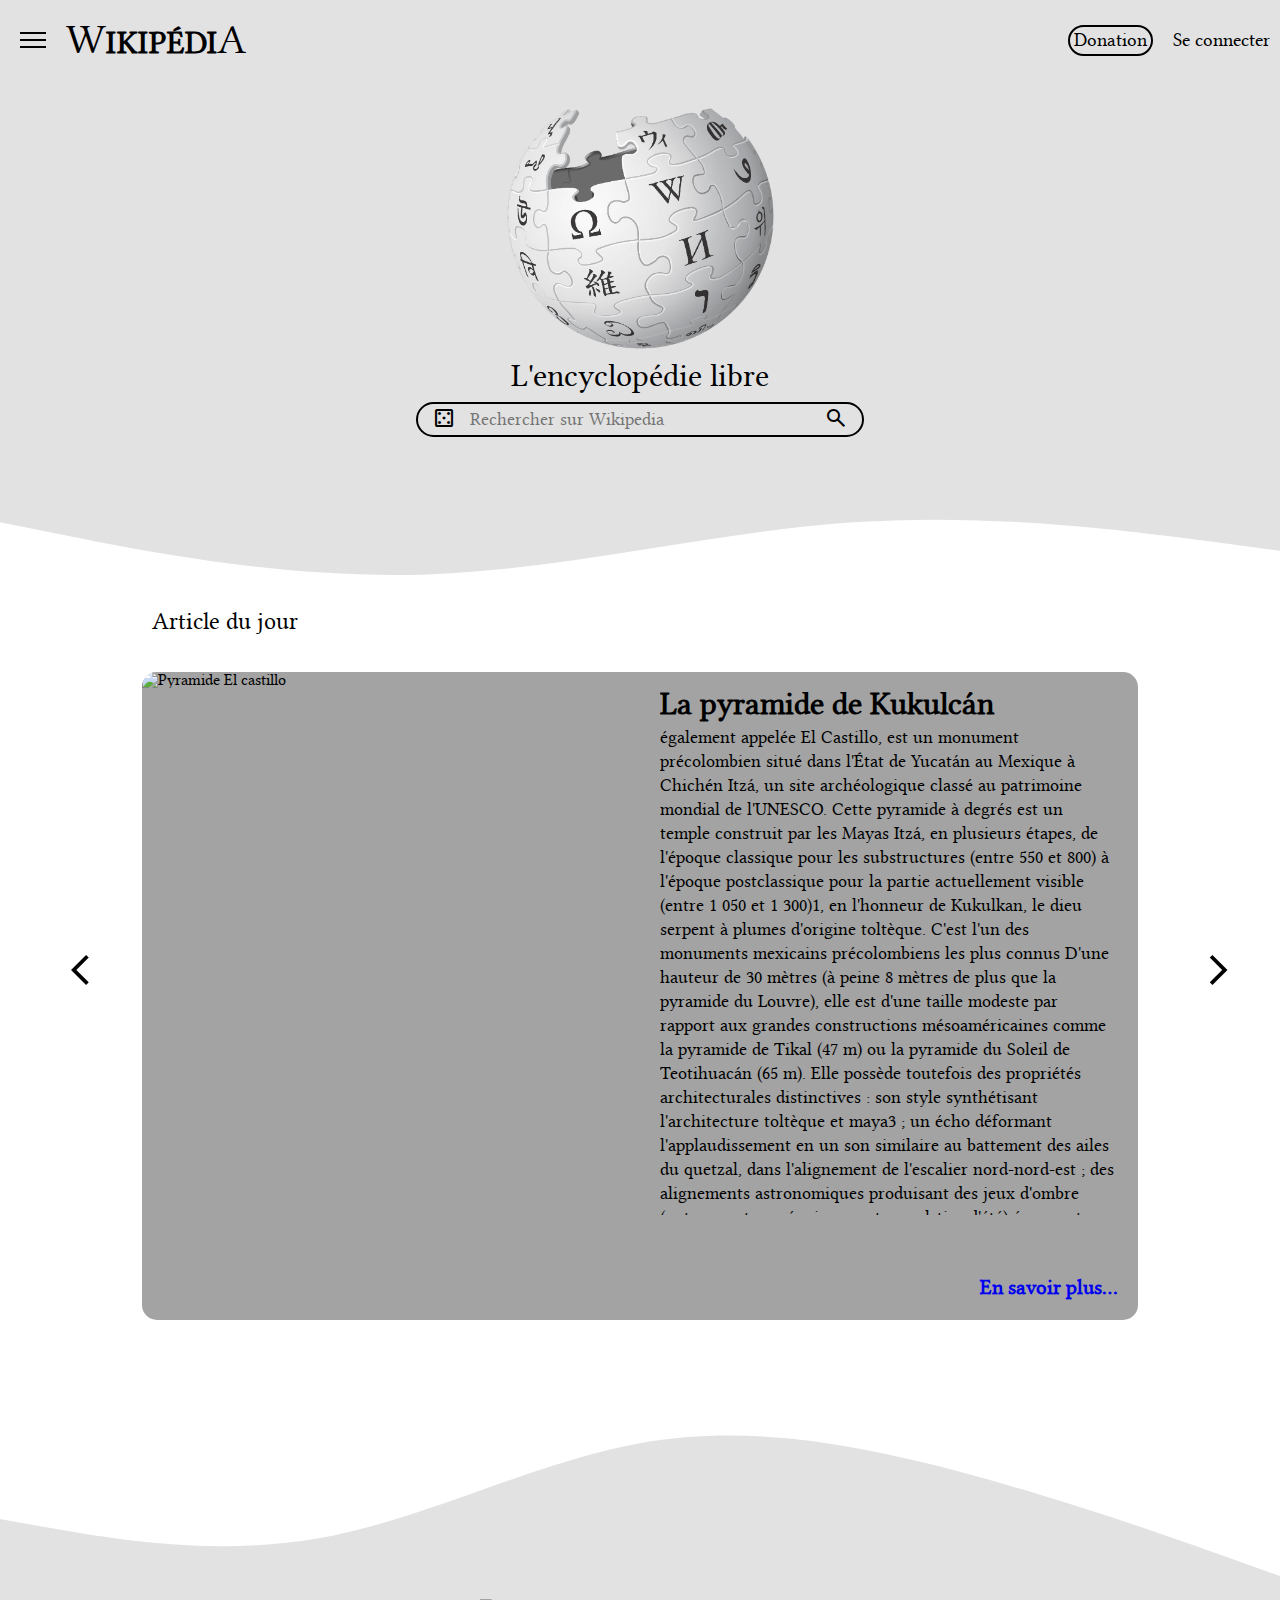
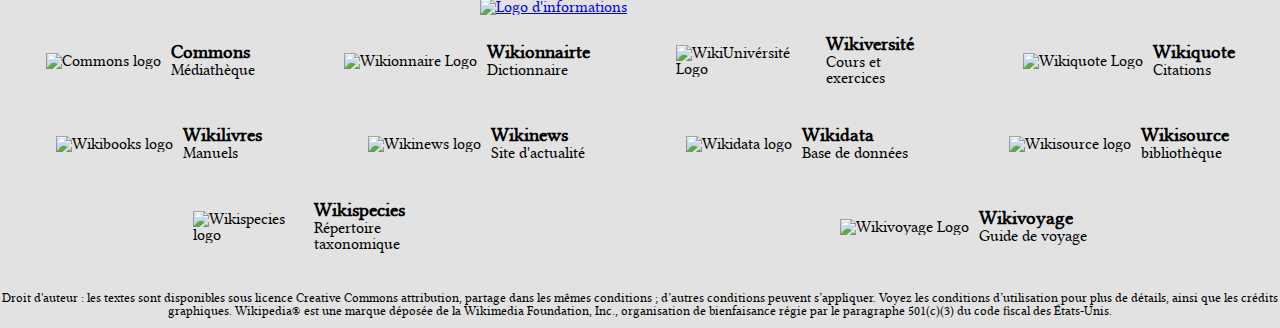
==== index.html @ bacc67d2 "final commit" ====
<!DOCTYPE html>
<html lang="fr">

<head>
    <meta charset="UTF-8">
    <meta http-equiv="X-UA-Compatible" content="IE=edge">
    <meta name="viewport" content="width=device-width, initial-scale=1.0">
    <title>WikipediaRefont</title>
    <link rel="stylesheet" <link rel="stylesheet"
        href="https://fonts.googleapis.com/css2?family=Material+Symbols+Outlined:opsz,wght,FILL,GRAD@48,700,0,0" />
    <link rel="stylesheet" href="style.css">
</head>


<body>

    <header>
        <div class="contain_start">
            <div class="hamburger_menu">
                <div id="menu_icon">
                    <span></span>
                    <span></span>
                    <span></span>
                </div>


            </div>
            <h1 class="logo_text"><span>W</span>IKIPÉDI<span>A</span></h1>
        </div>
        <div class="contain_end">
            <a class="donate" href="">Donation</a>
            <a class="connect" href="http://">Se connecter</a>

        </div>

    </header>
    <ul id="menu_box">
        <li class="menu_item menu_title">
            <span class="material-symbols-outlined">
                home
            </span>
            Menu Principal
        </li>
        <li class="menu_item"><a href="">Portails thématique</a></li>
        <li class="menu_item"><a href="">Contact</a></li>
        <li class="menu_item menu_title">
            <span class="material-symbols-outlined">
                edit_note
            </span>
            Contribuer
        </li>
        <li class="menu_item"><a href="">Aide</a></li>
        <li class="menu_item"><a href="">Communauté</a></li>
        <li class="menu_item menu_title">
            <span class="material-symbols-outlined">
                translate
            </span>
            Langue
        </li>
        <li class="menu_item"><a href="">English</a></li>
        <li class="menu_item"><a href="">Español</a></li>
        <li class="menu_item"><a href="">Deutsch</a></li>
        <li class="menu_item"><a href="">Русский</a></li>
        <li class="menu_item"><a href="">日本語</a></li>
        <li class="menu_item"><a href="">Français</a></li>
    </ul>
    <div id="home">
        <img id="home_logo" src="assets/logo.png" alt="Logo Wikipedia">
        <h2>L'encyclopédie libre</h2>
        <div class="search_bar">
            <button class="random_btn">
                <span class="material-symbols-outlined">
                    casino
                </span> </button>
            <input type="text" class="search_input" placeholder="Rechercher sur Wikipedia">
            <button type="submit" class="search_btn">
                <span class="material-symbols-outlined">
                    search
                </span>
            </button>
        </div>
    </div>
    <svg xmlns="http://www.w3.org/2000/svg" viewBox="0 0 1440 180">
        <path fill="#e2e2e2" fill-opacity="1"
            d="M0,96L80,112C160,128,320,160,480,154.7C640,149,800,107,960,96C1120,85,1280,107,1360,117.3L1440,128L1440,0L1360,0C1280,0,1120,0,960,0C800,0,640,0,480,0C320,0,160,0,80,0L0,0Z">
        </path>
    </svg>

    <div id="carousel">
        <button id="left_article" class="arrow_article">
            <span class="material-symbols-outlined">
                chevron_left
            </span></button>
        <div id="carousel_articles">
            <div class="article">
                <div class="type_article">Le saviez-vous ?</div>
                <div class="body_article">
                    <div class="image_article"> <img
                            src="https://upload.wikimedia.org/wikipedia/commons/thumb/4/4a/03-atl2021_arma-fogo-portatil-5_-_Image_207958.jpg/800px-03-atl2021_arma-fogo-portatil-5_-_Image_207958.jpg"
                            alt="fort de chariot">
                    </div>
                    <div class="text_article">
                        <div class="content_article">
                            <h4>Le fort de chariots</h4>
                            <p>tactique militaire mise au point par Jan Žižka (1370-1424), chef des guerres des
                                hussites, consistant à s'abriter derrière des chariots de ferme convertis en
                                chariots de guerre. Appelé Vozová hradba en tchèque (« mur de chariots »), Wagenburg
                                ou tabor en allemand (« fort de chariots »), il a été employé au xve siècle pour
                                permettre aux hussites de résister aux croisades menées contre eux en Bohême et dans
                                l'est de l'Europe. On retrouve cette tactique sous le nom de laager durant le Grand
                                Trek ainsi qu'au xixe siècle en Afrique australe pendant les guerres des Boers
                                (notamment au cours de la bataille de Blood River), et en Amérique du Nord lors de
                                la conquête de l'Ouest par les colons européens.
                                Jan Žižka fait construire des chariots spécialement équipés2. Des madriers sont installés pour protéger la tête des défenseurs installés dans les chariots et l'espace entre les roues est fermé par des planches2. Ces chariots, disposés en cercle ou en carré serré, sont reliés par des chaines, et des bombardes2 protégées par des pavois sont disposées dans l'espace entre les chariots.

Ces « forts » sont quelquefois renforcés par un fossé sommaire dont la terre extraite sert de remblai pour protéger les roues. À l'intérieur des chariots, les hommes sont équipés de haquebutes, l'ancêtre des mousquets2. L'ensemble est protégé par des fantassins, principalement des paysans de Bohême, armés de hallebardes, fauchards ou fléaux d'armes. 
                            </p>
                        </div>
                        <div class="article_more">
                            <a href="https://fr.wikipedia.org/wiki/Fort_de_chariots">En savoir plus...</a>
                        </div>
                    </div>
                </div>

            </div>
            <div class="article">
                <div class="type_article">Actualité</div>
                <div class="body_article">
                    <div class="image_article"> <img
                            src="https://upload.wikimedia.org/wikipedia/commons/thumb/3/3d/Juice_launch_kit_cover_close-up.png/290px-Juice_launch_kit_cover_close-up.png"
                            alt="Juice">
                    </div>
                    <div class="text_article">
                        <div class="content_article">
                            <h4>Jupiter Icy Moons Explorer</h4>
                            <p>souvent désignée par l'acronyme JUICE ou Juice, est une mission spatiale de l'Agence
                                spatiale européenne lancée le 14 avril 2023 vers les satellites naturels de Jupiter
                                par une fusée Ariane 5 (VA260). La sonde spatiale doit approcher Jupiter en juillet
                                2031 puis étudier en les survolant à plusieurs reprises trois des quatre satellites
                                galiléens — Callisto, Europe et Ganymède — avant de se placer en orbite autour de
                                Ganymède en décembre 2034 pour une étude plus approfondie qui doit s'achever en
                                septembre 2035. Pour parvenir jusqu'au système jovien, la sonde utilise à trois
                                reprises l'assistance gravitationnelle de la Terre et une fois celle de Vénus.
                                D'une hauteur de 30 mètres (à peine 8 mètres de plus que la pyramide du Louvre), elle est d'une taille modeste par rapport aux grandes constructions mésoaméricaines comme la pyramide de Tikal (47 m) ou la pyramide du Soleil de Teotihuacán (65 m). Elle possède toutefois des propriétés architecturales distinctives : son style synthétisant l'architecture toltèque et maya3 ; un écho déformant l'applaudissement en un son similaire au battement des ailes du quetzal, dans l'alignement de l'escalier nord-nord-est ; des alignements astronomiques produisant des jeux d'ombre (notamment aux équinoxes et au solstice d'été) évoquant l'ondulation du corps d'un serpent descendant le long des marches de l'escalier nord4 ; le symbolisme numérique de sa composition architecturale lié aux différentes périodes du calendrier maya ; le nombre total de marches sur les quatre côtés s'élève à 365, ce qui indique le lien avec le calendrier solaire. 
                            </p>
                        </div>
                        <div class="article_more">
                            <a href="https://fr.wikipedia.org/wiki/Jupiter_Icy_Moons_Explorer">En savoir plus...</a>
                        </div>
                    </div>
                </div>

            </div>
            <div class="article active">
                <div class="type_article">Article du jour</div>
                <div class="body_article">
                    <div class="image_article"> <img
                            src="https://upload.wikimedia.org/wikipedia/commons/8/8d/El_Castillo_Stitch_2008_Edit_1.jpg"
                            alt="Pyramide El castillo">
                    </div>
                    <div class="text_article">
                        <div class="content_article">
                            <h4>La pyramide de Kukulcán</h4>
                            <p>également appelée El Castillo, est un monument précolombien situé dans l'État de
                                Yucatán
                                au
                                Mexique à Chichén Itzá, un site archéologique classé au patrimoine mondial de
                                l'UNESCO.

                                Cette pyramide à degrés est un temple construit par les Mayas Itzá, en plusieurs
                                étapes,
                                de
                                l'époque classique pour les substructures (entre 550 et 800) à l'époque
                                postclassique
                                pour
                                la
                                partie actuellement visible (entre 1 050 et 1 300)1, en l'honneur de Kukulkan, le
                                dieu
                                serpent à
                                plumes d'origine toltèque. C'est l'un des monuments mexicains précolombiens les plus
                                connus

                                D'une hauteur de 30 mètres (à peine 8 mètres de plus que la pyramide du Louvre), elle est d'une taille modeste par rapport aux grandes constructions mésoaméricaines comme la pyramide de Tikal (47 m) ou la pyramide du Soleil de Teotihuacán (65 m). Elle possède toutefois des propriétés architecturales distinctives : son style synthétisant l'architecture toltèque et maya3 ; un écho déformant l'applaudissement en un son similaire au battement des ailes du quetzal, dans l'alignement de l'escalier nord-nord-est ; des alignements astronomiques produisant des jeux d'ombre (notamment aux équinoxes et au solstice d'été) évoquant l'ondulation du corps d'un serpent descendant le long des marches de l'escalier nord4 ; le symbolisme numérique de sa composition architecturale lié aux différentes périodes du calendrier maya ; le nombre total de marches sur les quatre côtés s'élève à 365, ce qui indique le lien avec le calendrier solaire. 
                            </p>
                        </div>
                        <div class="article_more">
                            <a href="https://fr.wikipedia.org/wiki/Pyramide_de_Kukulc%C3%A1n">En savoir plus...</a>
                        </div>
                    </div>
                </div>

            </div>
        </div>
        <button id="right_article" class="arrow_article">
            <span class="material-symbols-outlined">
                chevron_right
            </span>
        </button>
    </div>
    <svg xmlns="http://www.w3.org/2000/svg" viewBox="0 0 1440 320">
        <path fill="#e2e2e2" fill-opacity="1"
            d="M0,224L60,234.7C120,245,240,267,360,245.3C480,224,600,160,720,138.7C840,117,960,139,1080,170.7C1200,203,1320,245,1380,266.7L1440,288L1440,320L1380,320C1320,320,1200,320,1080,320C960,320,840,320,720,320C600,320,480,320,360,320C240,320,120,320,60,320L0,320Z">
        </path>
    </svg>
    <footer>
        <a id="footer_logo" href="https://fr.wikipedia.org/wiki/Fondation_Wikim%C3%A9dia"><img alt="Logo d'informations"
            src="https://wikimediafoundation.org/fr/wp-content/uploads/sites/23/2019/07/Wikimedia_Foundation_registered.png"></a>
        
       <div class="footer_links">
            <div class="link_card">
                <img src="https://upload.wikimedia.org/wikipedia/commons/9/9d/Commons-logo-31px.png" alt="Commons logo">
                <div class="link_text">
                    <h3>Commons</h3>
                    <p>Médiathèque</p>
                </div>
            </div>
            <div class="link_card">
                <img src="https://upload.wikimedia.org/wikipedia/commons/thumb/e/ec/Wiktionary-logo.svg/32px-Wiktionary-logo.svg.png"
                    alt="Wikionnaire Logo">
                <div class="link_text">
                    <h3>Wikionnairte</h3>
                    <p>Dictionnaire</p>
                </div>
            </div>
            <div class="link_card">
                <img src="https://upload.wikimedia.org/wikipedia/commons/thumb/0/0b/Wikiversity_logo_2017.svg/32px-Wikiversity_logo_2017.svg.png"
                    alt="WikiUnivérsité Logo">
                <div class="link_text">
                    <h3>Wikiversité</h3>
                    <p>Cours et exercices</p>
                </div>
            </div>
            <div class="link_card">
                <img src="https://upload.wikimedia.org/wikipedia/commons/thumb/f/fa/Wikiquote-logo.svg/32px-Wikiquote-logo.svg.png"
                    alt=" Wikiquote Logo">
                <div class="link_text">
                    <h3>Wikiquote</h3>
                    <p>Citations</p>
                </div>
            </div>
            <div class="link_card">
                <img src="https://upload.wikimedia.org/wikipedia/commons/thumb/f/fa/Wikibooks-logo.svg/32px-Wikibooks-logo.svg.png"
                    alt="Wikibooks logo">
                <div class="link_text">
                    <h3>Wikilivres</h3>
                    <p>Manuels</p>
                </div>
            </div>
            <div class="link_card">
                <img src="https://upload.wikimedia.org/wikipedia/commons/thumb/6/60/Wikinews-logo-51px.png/40px-Wikinews-logo-51px.png"
                    alt="Wikinews logo">
                <div class="link_text">
                    <h3>Wikinews</h3>
                    <p>Site d'actualité</p>
                </div>
            </div>
            <div class="link_card">
                <img src="https://upload.wikimedia.org/wikipedia/commons/thumb/f/ff/Wikidata-logo.svg/40px-Wikidata-logo.svg.png"
                    alt="Wikidata logo">
                <div class="link_text">
                    <h3>Wikidata</h3>
                    <p>Base de données</p>
                </div>
            </div>
            <div class="link_card">
                <img src="https://upload.wikimedia.org/wikipedia/commons/thumb/4/4c/Wikisource-logo.svg/32px-Wikisource-logo.svg.png"
                    alt="Wikisource logo">
                <div class="link_text">
                    <h3>Wikisource</h3>
                    <p>bibliothèque</p>
                </div>
            </div>
            <div class="link_card">
                <img src="https://upload.wikimedia.org/wikipedia/commons/thumb/d/df/Wikispecies-logo.svg/32px-Wikispecies-logo.svg.png"
                    alt="Wikispecies logo">
                <div class="link_text">
                    <h3>Wikispecies</h3>
                    <p>Répertoire taxonomique</p>
                </div>
            </div>
            <div class="link_card">
                <img src="https://upload.wikimedia.org/wikipedia/commons/thumb/d/dd/Wikivoyage-Logo-v3-icon.svg/35px-Wikivoyage-Logo-v3-icon.svg.png"
                    alt="Wikivoyage Logo">
                <div class="link_text">
                    <h3>Wikivoyage</h3>
                    <p>Guide de voyage</p>
                </div>
            </div>
        </div>

        <div class="legal_infos">
            <p>Droit d'auteur : les textes sont disponibles sous licence Creative Commons attribution, partage dans
                les mêmes conditions ; d’autres conditions peuvent s’appliquer. Voyez les conditions d’utilisation
                pour plus de détails, ainsi que les crédits graphiques.
                Wikipedia® est une marque déposée de la Wikimedia Foundation, Inc., organisation de bienfaisance
                régie par le paragraphe 501(c)(3) du code fiscal des États-Unis.</p>
        </div>

    </footer>
</body>
<script src="jquery-3.6.1.min.js.js"></script>
<script src="script.js"></script>

</html>
---- style.css ----
@font-face {
    font-family: 'libertine_r';
    src: url('assets/fonts/linlibertine_r-webfont.woff2') format('woff2'),
        url('assets/fonts/linlibertine_r-webfont.woff') format('woff');
    font-weight: normal;
    font-style: normal;

}

*,
*::after,
*::before {
    box-sizing: border-box;
    padding: 0;
    margin: 0;
    font-family: 'libertine_r';
}



/*############################*/
/*########## HEADER ##########*/

header {
    height: 80px;
    display: flex;
    flex-direction: row;
    justify-content: space-between;
    background-color: #e2e2e2;
}

.contain_start {
    height: 100%;
    display: flex;
    flex-direction: row;
    align-items: center;

}

.logo_text span {
    font-size: 130%;
    font-weight: 400;
}

.contain_end {
    height: 100%;
    display: flex;
    flex-direction: row;
    align-items: center;
}

.contain_end a {
    text-decoration: none;
    color: black;
    font-size: 120%;
    font-weight: 400;
    margin: 10px;
}

.contain_end a:hover {
    color: #a3a3a3;
}

.contain_end .donate {
    border: black solid 2px;
    border-radius: 30px;
    padding: 4px;
}

.contain_end .donate:hover {
    border: solid 2px #a3a3a3;
}

/*########## Menu Burger ##########*/

#menu_icon {
    margin: 20px;
    width: 26px;
    height: 17px;
    cursor: pointer;
    position: relative;
}

#menu_icon span {
    background-color: black;
    height: 2px;
    position: absolute;
    width: 100%;
    left: 0;
    transition: all 0.3s ease;
}

#menu_icon span:first-child {
    top: 0;
}

#menu_icon span:nth-child(2) {
    top: 7.5px;
}

#menu_icon span:last-child {
    top: 14px;
}

#menu_icon.clicked span:nth-child(2) {
    opacity: 0;
}

#menu_icon.clicked span:first-child,
#menu_icon.clicked span:last-child {
    top: 6px;
}

#menu_icon.clicked span:first-child {
    transform: rotate(45deg);
}

#menu_icon.clicked span:last-child {
    transform: rotate(-45deg);
}

#menu_box {
    z-index: 1;
    position: absolute;
    top: 40;
    left: -100vw;
    width: 300px;

    visibility: hidden;
    opacity: 0.95;
    background-color: white;
    text-align: left;
    transition: all 0.3s;
    border-radius: 0 10px 10px 0;
}


#menu_box.open {
    visibility: visible;
    left: 0;

}

.menu_item {
    list-style: none;
    margin: 10px;
    padding-left: 35px;
    font-size: 120%;
    color: black;
}

.menu_title {
    font-weight: 700;
    border-bottom: solid 1px #a3a3a3;
    margin-top: 15px;
    padding-left: 10px;


}

.menu_title .material-symbols-outlined {
font-size: 16px;
margin-right: 5px;
vertical-align: text-top;}


.menu_item a {
    text-decoration: none;
    color: black;
}

.menu_item a:hover {
    color: #a3a3a3;
}









/*############################*/
/*########## HOME ##########*/

#home {
    height: 50%;
    background-color: #e2e2e2;
    display: flex;
    flex-direction: column;
    justify-content: center;
    align-items: center;
}

#home_logo {
    width: 25%;
    max-width: 30vh;
    min-width: 15vh;
    margin-bottom: 10px;
}

#home h2 {
    font-size: 200%;
    font-weight: 400;
    margin-bottom: 10px;
}

.search_bar {
    width: 35%;
    min-width: 300px;
    height: 35px;
    border: 2px solid black;
    border-radius: 30px;
    display: flex;
    flex-direction: row;

}

.random_btn,
.search_btn {
    height: 100%;
    width: 10%;
    background-color: transparent;
    border: none;
    margin-left: 5px;
    margin-right: 5px;
}

.material-symbols-outlined:hover {
    color: #a3a3a3;
    cursor: pointer;
}

.search_input {
    height: 100%;
    width: 80%;
    border: none;
    color: black;
    background-color: #e2e2e2;
    font-size: large;
}

.search_input:focus {
    outline: none;
}

/*############################*/
/*########## Carousel ##########*/
#carousel {
    height: 80vh;
    width: 100%;
    display: flex;
    flex-direction: row;
    justify-content: center;
    align-items: center;
}

.arrow_article {
    height: 40px;
    width: 40px;
    margin: 4%;
    border: none;
    background-color: transparent;
    text-align: center;

}

.arrow_article .material-symbols-outlined {
    font-size: 60px;
}





/*############################*/
/*########## Article ##########*/

.article {
    height: 100%;
    display: none;
    transition: all 0.3s ease;
}

.article.active {
    display: block;
    transition: all 0.3s ease;
}

#carousel_articles {
    height: 100%;
}

.type_article {
    height: 10%;
    padding: 10px;
    font-size: 150%;
}

.body_article {
    height: 90%;
    background-color: #a3a3a3;
    display: flex;
    flex-direction: row;
    align-items: center;
    border-radius: 15px;
    overflow: hidden;
}

.image_article {
    width: 50%;
    height: 100%;
    position: relative;
    overflow: hidden;
}

.image_article img {
    width: 100%;
    height: 100%;
    object-fit: cover;
    object-position: center;
}

.text_article {
    position: relative;
    width: 50%;
    height: 100%;
    display: flex;
    flex-direction: column;
    padding: 20px;
    line-height: 150%;

}

.text_article h4 {
    width: 100%;
    font-size: 200%;
    margin-bottom: 10px;

}

.content_article {
    max-height: 86%;
    overflow: hidden;
    text-overflow: ellipsis;
}

.text_article p {
    width: 100%;
    font-size: 110%;
}

.article_more {
    position: absolute;
    bottom: 0;
    right: 0;
    width: 100%;
    display: flex;
    flex-direction: row;
    justify-content: flex-end;
    align-items: center;
    padding: 20px;
}

.article_more a {
    text-align: right;

    font-size: 130%;
    text-decoration: none;
    font-weight: 700;
}




/*############################*/
/*########## FOOTER ##########*/

footer {
    background-color: #e2e2e2;
    margin-top: -8px;
    display: flex;
    flex-direction: column;
    justify-content: center;
    align-items: center;
    
  

}

#footer_logo {
    width: 25%;
}

#footer_logo img {
    width: 100%;
}

.legal_infos {
    font-size: 80%;
    margin-top: 10px;
    margin-bottom: 10px;
    text-align: center;
}

/*########## Carte de liens ##########*/
.footer_links {
   
    display: flex;
    flex-direction: row;
    flex-wrap: wrap;
    justify-content: space-around;
    margin-bottom: 10px;
}

.link_card {
    display: flex;
    flex-direction: row;
    align-items: center;
    justify-content: center;
    padding: 20px; 
    min-width: 20vw;
    max-width: 300px;
}

.link_text {
    padding-left: 10px;
    text-align: left;
    display: flex;
    flex-direction: column;
    justify-content: center;
}


    


@media (max-width: 900px) {

    .body_article {
        flex-direction: column;
    }

    .image_article {
        width: 100%;
        height: 40%;
    }

    .text_article {
        width: 100%;
        height: 60%;
    }

    .arrow_article {
        height: 30px;
        width: 30px;
        margin: 2%;
    }

    .arrow_article .material-symbols-outlined {
        font-size: 40px;
    }

    .text_article h4 {
        font-size: 150%;
    }

    .text_article p {
        font-size: 100%;
    }

    .link_text {
        padding-left: 5px;
        text-align: left;
        font-size: 80%;
    }


}
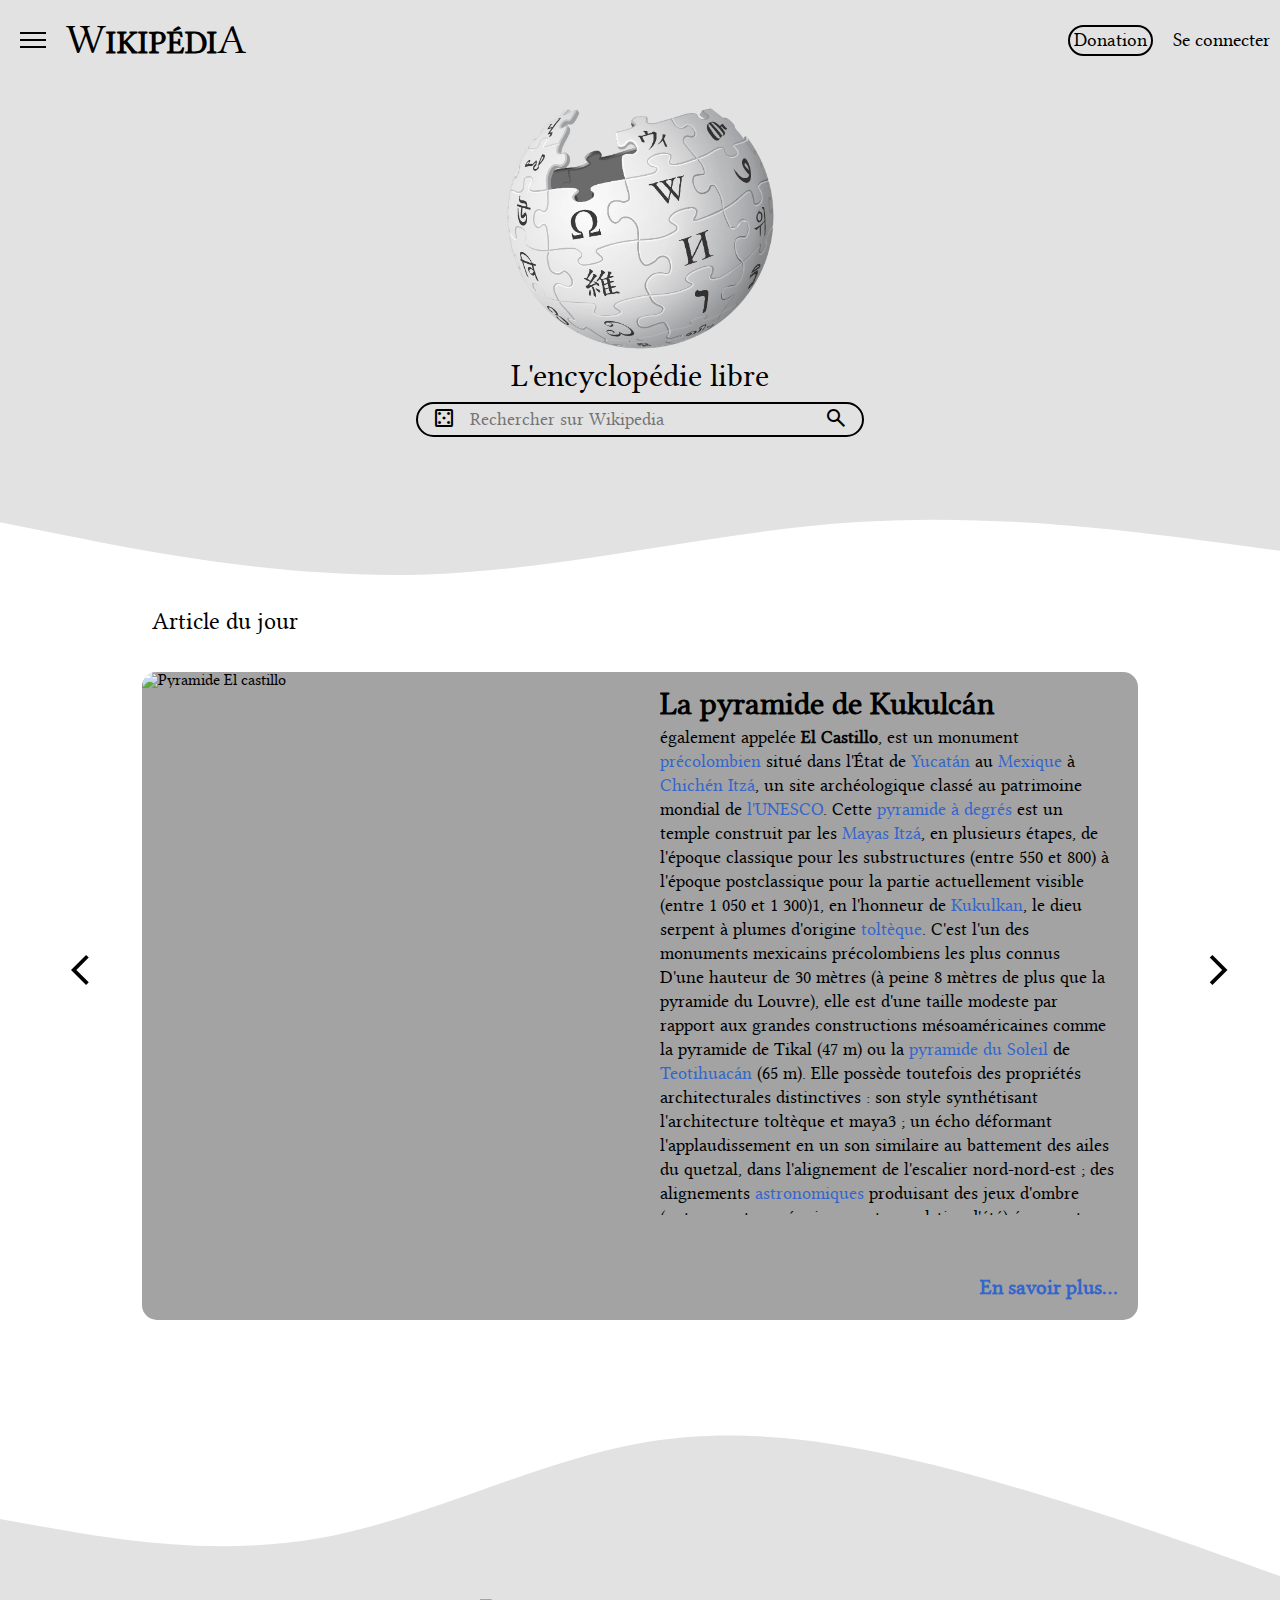
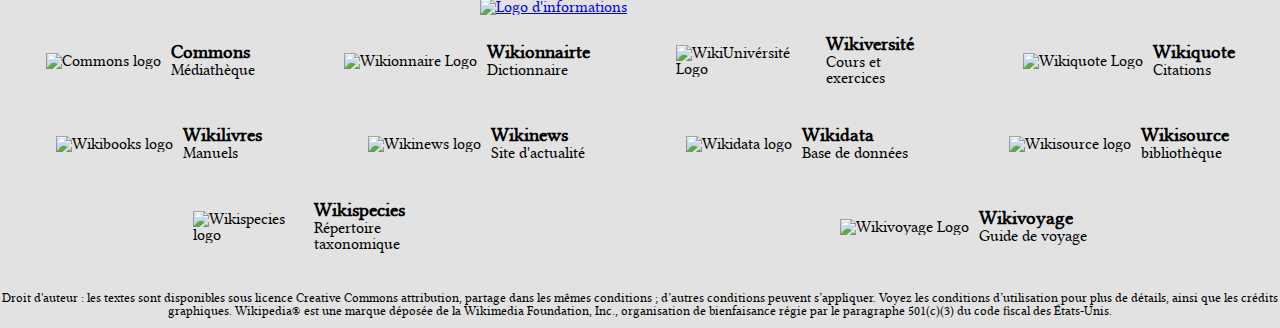
==== commit dfc67925: "add link" ====
--- a/index.html
+++ b/index.html
@@ -102,18 +102,25 @@
                     <div class="text_article">
                         <div class="content_article">
                             <h4>Le fort de chariots</h4>
-                            <p>tactique militaire mise au point par Jan Žižka (1370-1424), chef des guerres des
-                                hussites, consistant à s'abriter derrière des chariots de ferme convertis en
-                                chariots de guerre. Appelé Vozová hradba en tchèque (« mur de chariots »), Wagenburg
+                            <p>tactique militaire mise au point par <a href="https://fr.wikipedia.org/wiki/HTML5">Jan Žižka</a> (1370-1424), chef des guerres des
+                                <a href="https://fr.wikipedia.org/wiki/JavaScript">hussites</a>, consistant à s'abriter derrière des chariots de ferme convertis en
+                                chariots de guerre. Appelé <i>Vozová hradba</i> en tchèque (« mur de chariots »), Wagenburg
                                 ou tabor en allemand (« fort de chariots »), il a été employé au xve siècle pour
-                                permettre aux hussites de résister aux croisades menées contre eux en Bohême et dans
+                                permettre aux hussites de résister aux <a href="https://fr.wikipedia.org/wiki/HTML5">croisades menées contre eux</a> en Bohême et dans
                                 l'est de l'Europe. On retrouve cette tactique sous le nom de laager durant le Grand
                                 Trek ainsi qu'au xixe siècle en Afrique australe pendant les guerres des Boers
-                                (notamment au cours de la bataille de Blood River), et en Amérique du Nord lors de
-                                la conquête de l'Ouest par les colons européens.
-                                Jan Žižka fait construire des chariots spécialement équipés2. Des madriers sont installés pour protéger la tête des défenseurs installés dans les chariots et l'espace entre les roues est fermé par des planches2. Ces chariots, disposés en cercle ou en carré serré, sont reliés par des chaines, et des bombardes2 protégées par des pavois sont disposées dans l'espace entre les chariots.
-
-Ces « forts » sont quelquefois renforcés par un fossé sommaire dont la terre extraite sert de remblai pour protéger les roues. À l'intérieur des chariots, les hommes sont équipés de haquebutes, l'ancêtre des mousquets2. L'ensemble est protégé par des fantassins, principalement des paysans de Bohême, armés de hallebardes, fauchards ou fléaux d'armes. 
+                                (notamment au cours de la <a href="">bataille de Blood River</a>), et en Amérique du Nord lors de
+                                la <a href="">conquête de l'Ouest</a> par les colons européens.<br>
+                                Jan Žižka fait construire des chariots spécialement équipés2. Des madriers sont
+                                installés pour protéger la tête des défenseurs installés dans les chariots et l'espace
+                                entre les roues est fermé par des planches. Ces chariots, disposés en cercle ou en
+                                carré serré, sont reliés par des chaines, et des bombardes2 protégées par des pavois
+                                sont disposées dans l'espace entre les <a href="">chariots</a>.
+                                Ces « forts » sont quelquefois renforcés par un fossé sommaire dont la terre extraite
+                                sert de remblai pour protéger les roues. À l'intérieur des chariots, les hommes sont
+                                équipés de haquebutes, l'ancêtre des mousquets. L'ensemble est protégé par des
+                                fantassins, principalement des paysans de Bohême, armés de <a href="">hallebardes</a>, fauchards ou
+                                fléaux d'armes.
                             </p>
                         </div>
                         <div class="article_more">
@@ -133,15 +140,28 @@
                     <div class="text_article">
                         <div class="content_article">
                             <h4>Jupiter Icy Moons Explorer</h4>
-                            <p>souvent désignée par l'acronyme JUICE ou Juice, est une mission spatiale de l'Agence
-                                spatiale européenne lancée le 14 avril 2023 vers les satellites naturels de Jupiter
-                                par une fusée Ariane 5 (VA260). La sonde spatiale doit approcher Jupiter en juillet
+                            <p>souvent désignée par l'acronyme <b>JUICE</b> ou <b>Juice</b>, est une mission spatiale de
+                                l'Agence
+                                spatiale européenne lancée le 14 avril 2023 vers les satellites naturels de <a
+                                    href="https://fr.wikipedia.org/wiki/Feuilles_de_style_en_cascade">Jupiter</a>
+                                par une <a href="https://fr.wikipedia.org/wiki/Feuilles_de_style_en_cascade">fusée Ariane 5</a> (VA260). La sonde spatiale doit approcher Jupiter
+                                en juillet
                                 2031 puis étudier en les survolant à plusieurs reprises trois des quatre satellites
-                                galiléens — Callisto, Europe et Ganymède — avant de se placer en orbite autour de
+                                galiléens — <a href="https://fr.wikipedia.org/wiki/JavaScript">Callisto</a>, <a href="https://fr.wikipedia.org/wiki/HTML5">Europe et Ganymède</a> — avant de se
+                                placer en orbite autour de
                                 Ganymède en décembre 2034 pour une étude plus approfondie qui doit s'achever en
                                 septembre 2035. Pour parvenir jusqu'au système jovien, la sonde utilise à trois
-                                reprises l'assistance gravitationnelle de la Terre et une fois celle de Vénus.
-                                D'une hauteur de 30 mètres (à peine 8 mètres de plus que la pyramide du Louvre), elle est d'une taille modeste par rapport aux grandes constructions mésoaméricaines comme la pyramide de Tikal (47 m) ou la pyramide du Soleil de Teotihuacán (65 m). Elle possède toutefois des propriétés architecturales distinctives : son style synthétisant l'architecture toltèque et maya3 ; un écho déformant l'applaudissement en un son similaire au battement des ailes du quetzal, dans l'alignement de l'escalier nord-nord-est ; des alignements astronomiques produisant des jeux d'ombre (notamment aux équinoxes et au solstice d'été) évoquant l'ondulation du corps d'un serpent descendant le long des marches de l'escalier nord4 ; le symbolisme numérique de sa composition architecturale lié aux différentes périodes du calendrier maya ; le nombre total de marches sur les quatre côtés s'élève à 365, ce qui indique le lien avec le calendrier solaire. 
+                                reprises <a href="https://fr.wikipedia.org/wiki/HTML5">l'assistance gravitationnelle</a> de la <a href="https://fr.wikipedia.org/wiki/HTML5">Terre</a> et une fois celle de Vénus.
+                                <br>
+
+                                L'objectif central de la mission est de déterminer si des conditions propices à
+                                l'émergence de la vie sont présentes dans les océans subglaciaires qui semblent exister
+                                sur trois des quatre <a href="https://fr.wikipedia.org/wiki/Feuilles_de_style_en_cascade">lunes galiléennes</a>. Il s'agit de déterminer les caractéristiques de
+                                ces océans et de reconstituer les modalités de leur formation. Des études plus poussées
+                                seront effectuées sur Callisto et plus particulièrement <a href="https://fr.wikipedia.org/wiki/Feuilles_de_style_en_cascade">Ganymède</a> qui présente la
+                                particularité de comporter un champ magnétique notable. La sonde spatiale doit également
+                                faire avancer nos connaissances sur l'atmosphère et la <a href="https://fr.wikipedia.org/wiki/Feuilles_de_style_en_cascade">magnétosphère</a> de la planète
+                                Jupiter.
                             </p>
                         </div>
                         <div class="article_more">
@@ -161,26 +181,47 @@
                     <div class="text_article">
                         <div class="content_article">
                             <h4>La pyramide de Kukulcán</h4>
-                            <p>également appelée El Castillo, est un monument précolombien situé dans l'État de
-                                Yucatán
+                            <p>également appelée <b>El Castillo</b>, est un monument <a href="https://fr.wikipedia.org/wiki/HTML5">précolombien</a> situé
+                                dans l'État de
+                                <a href="https://fr.wikipedia.org/wiki/HTML5">Yucatán</a>
                                 au
-                                Mexique à Chichén Itzá, un site archéologique classé au patrimoine mondial de
-                                l'UNESCO.
-
-                                Cette pyramide à degrés est un temple construit par les Mayas Itzá, en plusieurs
+                                <a href="https://fr.wikipedia.org/wiki/HTML5">Mexique</a> à <a href="https://fr.wikipedia.org/wiki/Feuilles_de_style_en_cascade">Chichén Itzá</a>, un site archéologique classé au
+                                patrimoine mondial de
+                                <a href="https://fr.wikipedia.org/wiki/Feuilles_de_style_en_cascade">l'UNESCO</a>.
+
+                                Cette <a href="https://fr.wikipedia.org/wiki/Feuilles_de_style_en_cascade">pyramide à degrés</a> est un temple construit par les <a href="https://fr.wikipedia.org/wiki/Feuilles_de_style_en_cascade">Mayas
+                                    Itzá</a>, en plusieurs
                                 étapes,
                                 de
                                 l'époque classique pour les substructures (entre 550 et 800) à l'époque
                                 postclassique
                                 pour
                                 la
-                                partie actuellement visible (entre 1 050 et 1 300)1, en l'honneur de Kukulkan, le
+                                partie actuellement visible (entre 1 050 et 1 300)1, en l'honneur de <a
+                                    href="https://fr.wikipedia.org/wiki/Feuilles_de_style_en_cascade">Kukulkan</a>, le
                                 dieu
                                 serpent à
-                                plumes d'origine toltèque. C'est l'un des monuments mexicains précolombiens les plus
+                                plumes d'origine <a href="https://fr.wikipedia.org/wiki/Feuilles_de_style_en_cascade">toltèque</a>. C'est l'un des monuments mexicains
+                                précolombiens les plus
                                 connus
-
-                                D'une hauteur de 30 mètres (à peine 8 mètres de plus que la pyramide du Louvre), elle est d'une taille modeste par rapport aux grandes constructions mésoaméricaines comme la pyramide de Tikal (47 m) ou la pyramide du Soleil de Teotihuacán (65 m). Elle possède toutefois des propriétés architecturales distinctives : son style synthétisant l'architecture toltèque et maya3 ; un écho déformant l'applaudissement en un son similaire au battement des ailes du quetzal, dans l'alignement de l'escalier nord-nord-est ; des alignements astronomiques produisant des jeux d'ombre (notamment aux équinoxes et au solstice d'été) évoquant l'ondulation du corps d'un serpent descendant le long des marches de l'escalier nord4 ; le symbolisme numérique de sa composition architecturale lié aux différentes périodes du calendrier maya ; le nombre total de marches sur les quatre côtés s'élève à 365, ce qui indique le lien avec le calendrier solaire. 
+                                <br>
+
+                                D'une hauteur de 30 mètres (à peine 8 mètres de plus que la pyramide du Louvre), elle
+                                est d'une taille modeste par rapport aux grandes constructions mésoaméricaines comme la
+                                pyramide de Tikal (47 m) ou la <a href="https://fr.wikipedia.org/wiki/Feuilles_de_style_en_cascade">pyramide du Soleil</a> de <a
+                                    href="https://fr.wikipedia.org/wiki/Feuilles_de_style_en_cascade">Teotihuacán</a> (65 m). Elle possède
+                                toutefois des propriétés architecturales distinctives : son style synthétisant
+                                l'architecture toltèque et maya3 ; un écho déformant l'applaudissement en un son
+                                similaire au battement des ailes du quetzal, dans l'alignement de l'escalier
+                                nord-nord-est ; des alignements <a href="https://fr.wikipedia.org/wiki/JavaScript">astronomiques</a> produisant des jeux d'ombre
+                                (notamment aux
+                                équinoxes et au solstice d'été) évoquant l'ondulation du corps d'un serpent descendant
+                                le long des marches de l'escalier nord4 ; le symbolisme numérique de sa composition
+                                architecturale lié aux différentes périodes du <a href="https://fr.wikipedia.org/wiki/JavaScript">calendrier maya</a> ; le
+                                nombre total de
+                                marches sur les quatre côtés s'élève à 365, ce qui indique le lien avec le <a
+                                    href="https://fr.wikipedia.org/wiki/JavaScript">calendrier
+                                    solaire</a>.
                             </p>
                         </div>
                         <div class="article_more">
@@ -204,9 +245,9 @@
     </svg>
     <footer>
         <a id="footer_logo" href="https://fr.wikipedia.org/wiki/Fondation_Wikim%C3%A9dia"><img alt="Logo d'informations"
-            src="https://wikimediafoundation.org/fr/wp-content/uploads/sites/23/2019/07/Wikimedia_Foundation_registered.png"></a>
-        
-       <div class="footer_links">
+                src="https://wikimediafoundation.org/fr/wp-content/uploads/sites/23/2019/07/Wikimedia_Foundation_registered.png"></a>
+
+        <div class="footer_links">
             <div class="link_card">
                 <img src="https://upload.wikimedia.org/wikipedia/commons/9/9d/Commons-logo-31px.png" alt="Commons logo">
                 <div class="link_text">
--- a/style.css
+++ b/style.css
@@ -283,6 +283,19 @@
     transition: all 0.3s ease;
 }
 
+.article a {
+    text-decoration: none;
+    color: #3366cc;
+}
+
+.article a:hover {
+    text-decoration: underline;
+}
+
+.article a:visited {
+    color: #795cb2;
+}
+
 .article.active {
     display: block;
     transition: all 0.3s ease;
